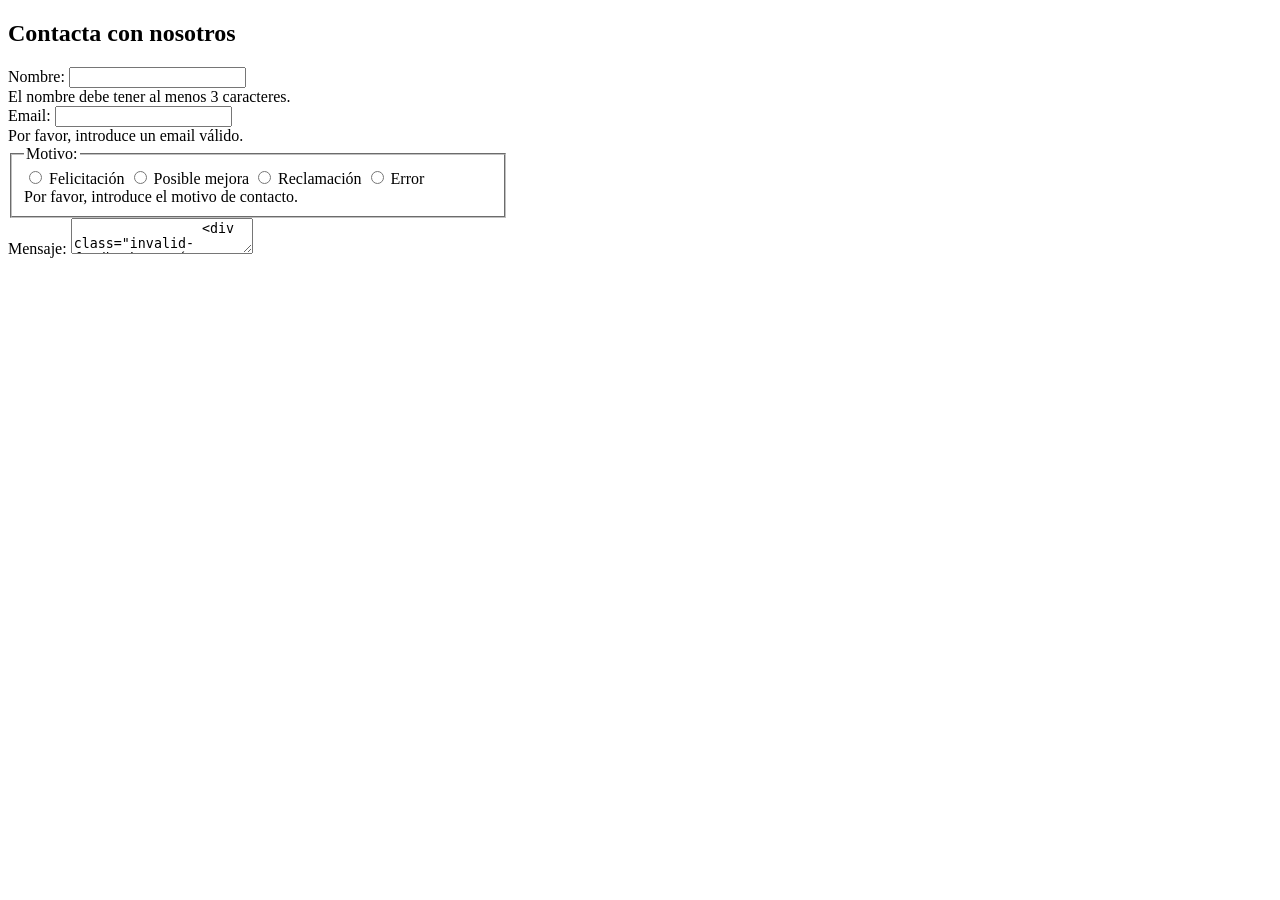
==== contacto.html @ c21bf14d "segundo commit" ====
<!DOCTYPE html>
<html lang="en">

<head>
    <meta charset="UTF-8">
    <meta name="viewport" content="width=device-width, initial-scale=1.0">
    <title>Document</title>
</head>

<body>
    <!-- Formulario de Validación -->
    <main class="container my-5" style="max-width: 500px;">
        <form id="contact-form" class="card p-4 shadow-sm needs-validation" novalidate>
            <h2 class="mb-4">Contacta con nosotros</h2>

            <div class="mb-3">
                <label for="name" class="form-label">Nombre:</label>
                <input type="text" id="name" class="form-control" required minlength="3">
                <div class="invalid-feedback">El nombre debe tener al menos 3 caracteres.</div>
            </div>

            <div class="mb-3">
                <label for="email" class="form-label">Email:</label>
                <input type="email" id="email" class="form-control" required>
                <div class="invalid-feedback">Por favor, introduce un email válido.</div>
            </div>

            <fieldset>
                <legend class="form-label">Motivo:</legend>
                <div>
                    <input type="radio" id="motivo" class="form-control" required>
                    <label for="motivo">Felicitación</label>
                    <input type="radio" id="motivo" class="form-control" required>
                    <label for="motivo">Posible mejora</label>
                    <input type="radio" id="motivo" class="form-control" required>
                    <label for="motivo">Reclamación</label>
                    <input type="radio" id="motivo" class="form-control" required>
                    <label for="motivo">Error</label>
                </div>
                <div class="invalid-feedback">Por favor, introduce el motivo de contacto.</div>
            </fieldset>

            <div class="mb-3">
                <label for="message" class="form-label">Mensaje:</label>
                <textarea id="message" class="form-control" required>
                <div class="invalid-feedback">¿Qué necesitas contarnos?</div>
            </div>

            <!-- si es un error en la web, que deje adjuntar una imagen del error -->

            <button type="submit" class="btn btn-primary w-100">Enviar</button>
        </form>
    </main>
</body>

</html>
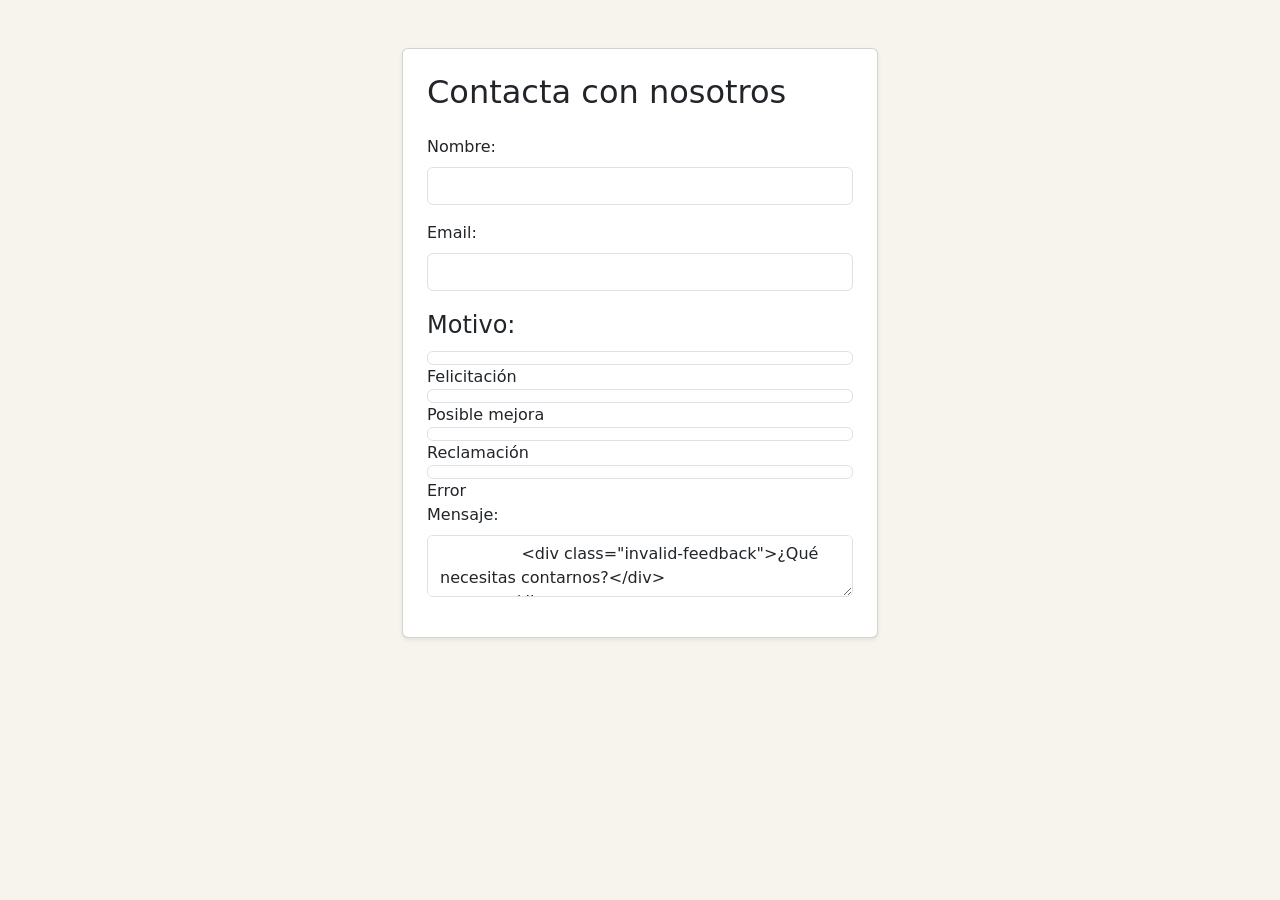
==== commit 71450f94: "index" ====
--- a/contacto.html
+++ b/contacto.html
@@ -1,10 +1,11 @@
 <!DOCTYPE html>
-<html lang="en">
+<html lang="es">
 
 <head>
     <meta charset="UTF-8">
     <meta name="viewport" content="width=device-width, initial-scale=1.0">
     <title>Document</title>
+    <link rel="stylesheet" href="css/styles.css">
 </head>
 
 <body>
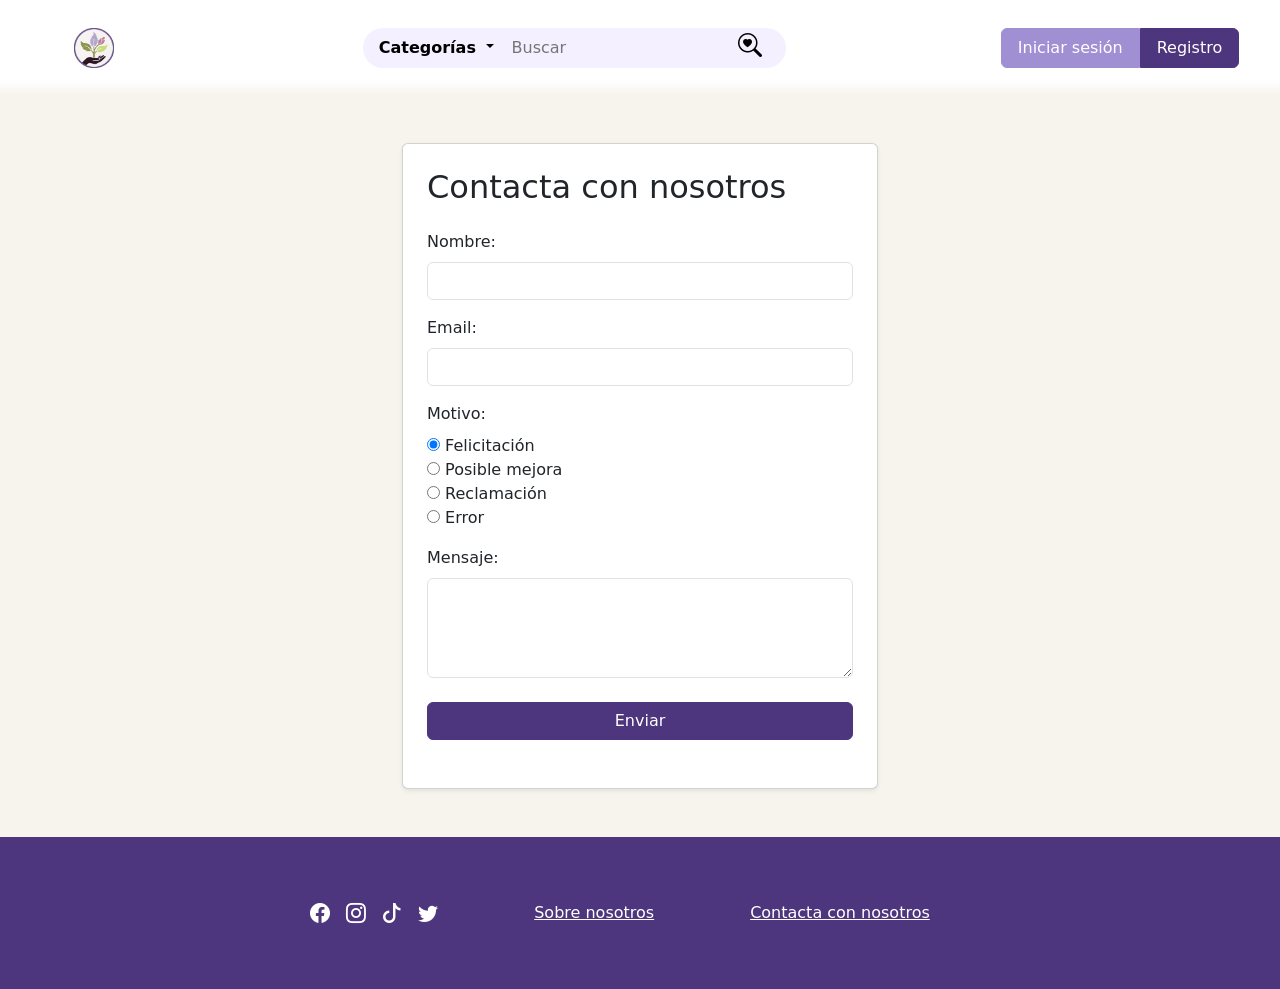
==== commit af89a1ba: "primera entrega" ====
--- a/contacto.html
+++ b/contacto.html
@@ -1,14 +1,73 @@
 <!DOCTYPE html>
 <html lang="es">
-
 <head>
     <meta charset="UTF-8">
     <meta name="viewport" content="width=device-width, initial-scale=1.0">
-    <title>Document</title>
+    <title>Contacta con nosotros</title>
     <link rel="stylesheet" href="css/styles.css">
+    <link href="https://cdn.jsdelivr.net/npm/bootstrap-icons@1.13.2/font/bootstrap-icons.min.css" rel="stylesheet">
 </head>
+<body>
+    <header id="header-content" class="mt-0 d-inline-flex w-100 pt-0 justify-content-center align-items-center">
+        <!-- Logo -->
+        <div class="d-flex col-1 justify-content-center">
+            <a href="index.html">
+                <img src="img/logo.png" id="logo" alt="logo">
+            </a>
+        </div>
 
-<body>
+        <!-- Barra de búsqueda -->
+        <div id="search-bar" class="d-flex col-8 justify-content-center">
+            <search class="w-100">
+                <form action="" class="d-flex align-items-center justify-content-center">
+                    <!-- Desplegables de Categorías (Uno para versión móvil y otro para versión escritorio) -->
+                    <div id="dropdown-menu-sm" class="dropdown">
+                        <button id="btn-burger" type="button" class="search-bar-item border-0 rounded-start-pill fw-bold px-3 btn btn-secondary text-black" data-bs-toggle="dropdown" aria-haspopup="true" aria-expanded="false">
+                            <i class="bi bi-list"></i>
+                        </button>
+                        <div class="dropdown-menu" aria-labelledby="btn-categories">
+                            <a class="dropdown-item" href="#">Todas las categorías</a>
+                            <a class="dropdown-item" href="#">Plantas de interior</a>
+                            <a class="dropdown-item" href="#">Plantas de exterior</a>
+                            <a class="dropdown-item" href="#">Semillas</a>
+                            <a class="dropdown-item" href="#">Sustratos y abonos</a>
+                        </div>
+                    </div>
+                    <div id="dropdown-menu-lg" class="dropdown">
+                        <button id="btn-categories" type="button" class="search-bar-item border-0 rounded-start-pill fw-bold px-3 btn btn-secondary dropdown-toggle text-black" data-bs-toggle="dropdown" aria-haspopup="true" aria-expanded="false">
+                            Categorías
+                        </button>
+                        <div class="dropdown-menu" aria-labelledby="btn-categories">
+                            <a class="dropdown-item" href="#">Todas las categorías</a>
+                            <a class="dropdown-item" href="#">Plantas de interior</a>
+                            <a class="dropdown-item" href="#">Plantas de exterior</a>
+                            <a class="dropdown-item" href="#">Semillas</a>
+                            <a class="dropdown-item" href="#">Sustratos y abonos</a>
+                        </div>
+                    </div>
+
+                    <!--TODO Meter validación de formulario a la barra de búsqueda-->
+                    <input id="input-search" type="text" placeholder="Buscar" class="search-bar-item border-0" aria-label="Campo de búsqueda">
+                    <button id="btn-search" class="d-flex align-items-center search-bar-item border-0 rounded-end-pill px-3 btn btn-secondary text-black" type="submit">
+                        <i class="bi bi-search-heart"></i>
+                    </button>
+                </form>
+            </search>
+        </div>
+
+        <!-- Botones de sesión / login -->
+        <div id="login" class="p-0 m-0 d-flex align-items-center">
+            <button class="btn btn-secondary rounded-circle p-0 d-flex align-items-center justify-content-center">
+                <i class="bi bi-person-circle"></i>
+            </button>
+            <button class="btn btn-secondary rounded-end-0 px-3">
+                Iniciar sesión
+            </button>
+            <button class="btn btn-primary rounded-start-0 px-3">
+                Registro
+            </button>
+        </div>
+    </header>
     <!-- Formulario de Validación -->
     <main class="container my-5" style="max-width: 500px;">
         <form id="contact-form" class="card p-4 shadow-sm needs-validation" novalidate>
@@ -26,32 +85,62 @@
                 <div class="invalid-feedback">Por favor, introduce un email válido.</div>
             </div>
 
-            <fieldset>
-                <legend class="form-label">Motivo:</legend>
+            <fieldset class="mb-3">
+                <label id="motivo" class="form-label">
+                    Motivo:
+                </label>
                 <div>
-                    <input type="radio" id="motivo" class="form-control" required>
-                    <label for="motivo">Felicitación</label>
-                    <input type="radio" id="motivo" class="form-control" required>
-                    <label for="motivo">Posible mejora</label>
-                    <input type="radio" id="motivo" class="form-control" required>
-                    <label for="motivo">Reclamación</label>
-                    <input type="radio" id="motivo" class="form-control" required>
-                    <label for="motivo">Error</label>
+                    <div>
+                        <input name="motivo" type="radio" id="felicitacion" value="felicitacion" checked>
+                        <label for="felicitacion">Felicitación</label>
+                    </div>
+                    <div>
+                        <input name="motivo" type="radio" id="mejora" value="mejora">
+                        <label for="mejora">Posible mejora</label>
+                    </div>
+                    <div>
+                        <input name="motivo" type="radio" id="reclamacion" value="reclamacion">
+                        <label for="reclamacion">Reclamación</label>
+                    </div>
+                    <div>
+                        <input name="motivo" type="radio" id="error" value="error">
+                        <label for="error">Error</label>
+                    </div>
                 </div>
                 <div class="invalid-feedback">Por favor, introduce el motivo de contacto.</div>
             </fieldset>
 
-            <div class="mb-3">
+            <div class="mb-4">
                 <label for="message" class="form-label">Mensaje:</label>
-                <textarea id="message" class="form-control" required>
+                <textarea id="message" class="form-control" required></textarea>
                 <div class="invalid-feedback">¿Qué necesitas contarnos?</div>
             </div>
 
             <!-- si es un error en la web, que deje adjuntar una imagen del error -->
 
-            <button type="submit" class="btn btn-primary w-100">Enviar</button>
+            <button type="submit" class="btn btn-primary w-100 mb-4">Enviar</button>
         </form>
     </main>
+    <footer class="d-flex justify-content-center align-items-center p-3 flex-wrap">
+        <a href="">
+            <i class="bi bi-facebook text-white fs-5 p-2"></i>
+        </a>
+        <a href="">
+            <i class="bi bi-instagram text-white fs-5 p-2"></i>
+        </a>
+        <a href="">
+            <i class="bi bi-tiktok text-white fs-5 p-2"></i>
+        </a>
+        <a href="">
+            <i class="bi bi-twitter text-white fs-5 p-2 pe-5"></i>
+        </a>
+
+        <a href="sobre-nosotros.html" class="text-white p-5">Sobre nosotros</a>
+
+        <a href="contacto.html" class="text-white p-5">Contacta con nosotros</a>
+    </footer>
+    <script src="js/bootstrap.bundle.min.js"></script>
+    <script src="js/script.js"></script>
 </body>
 
 </html>
